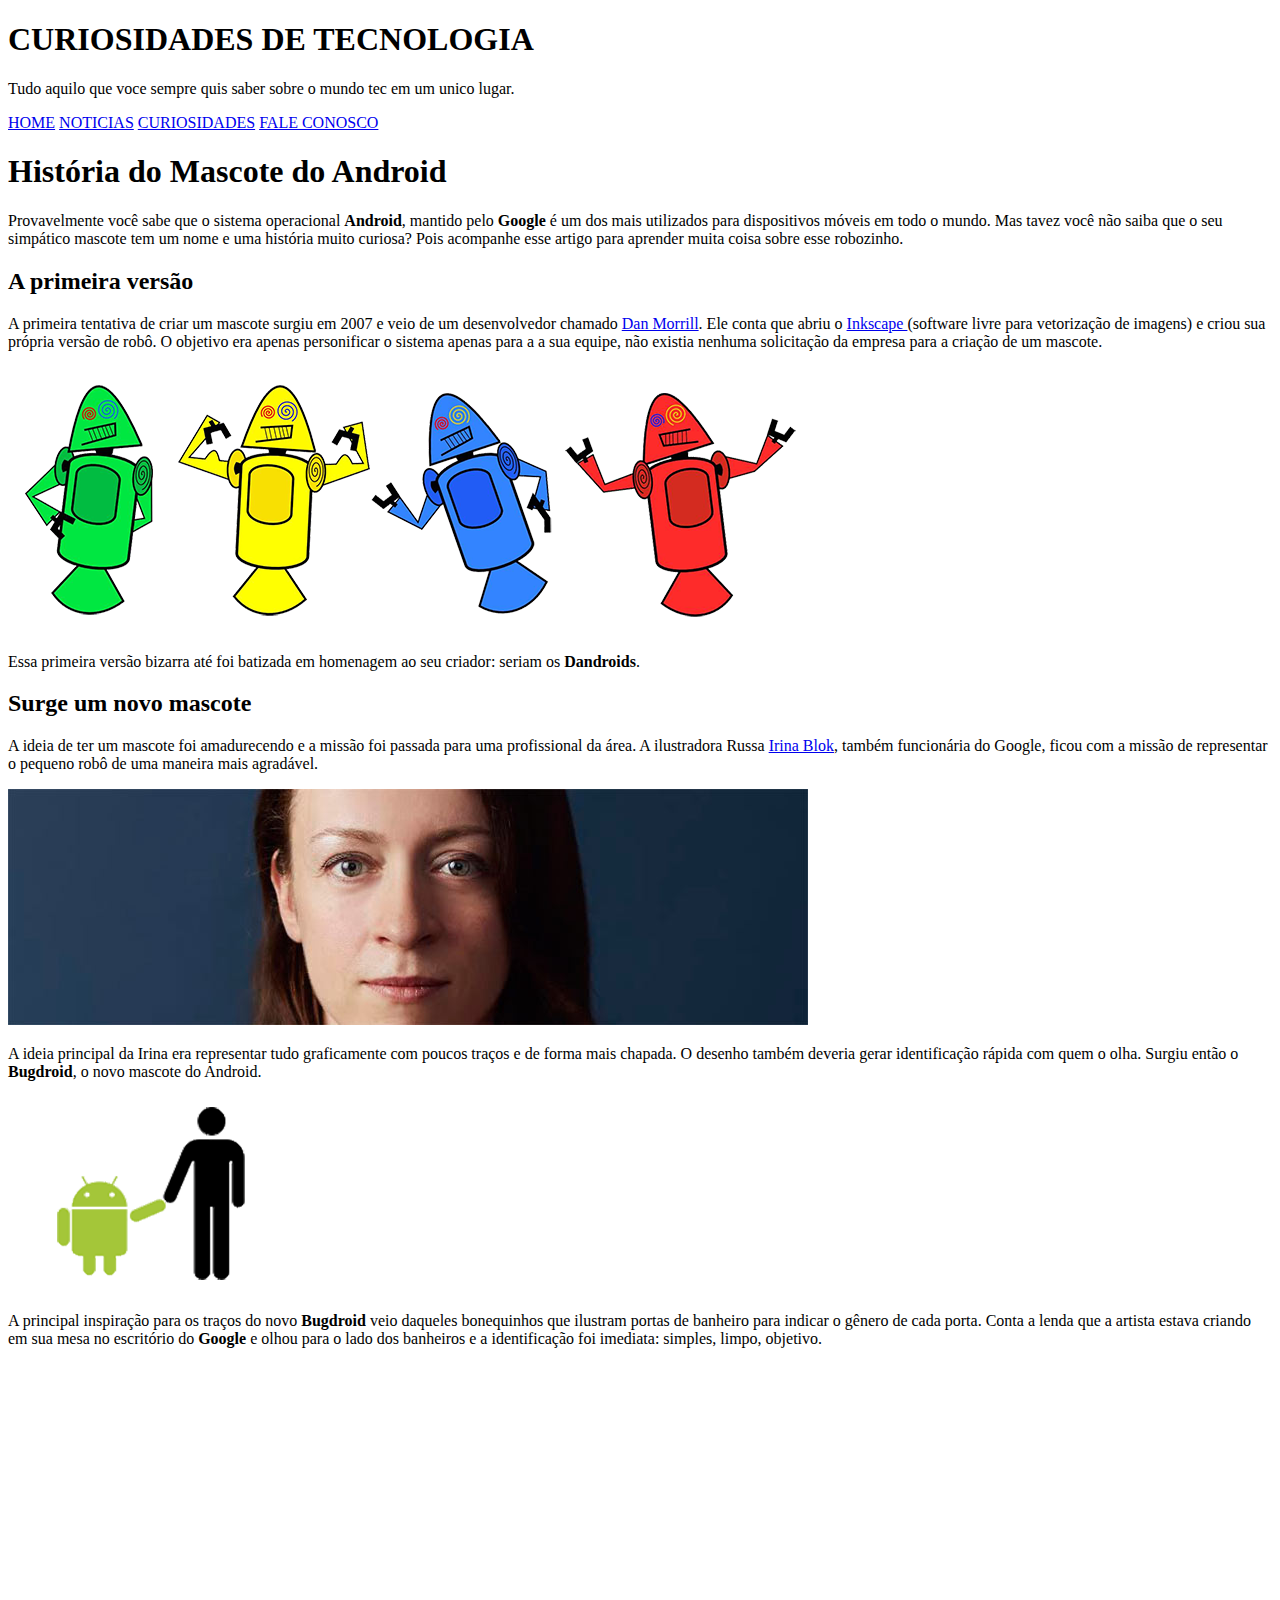
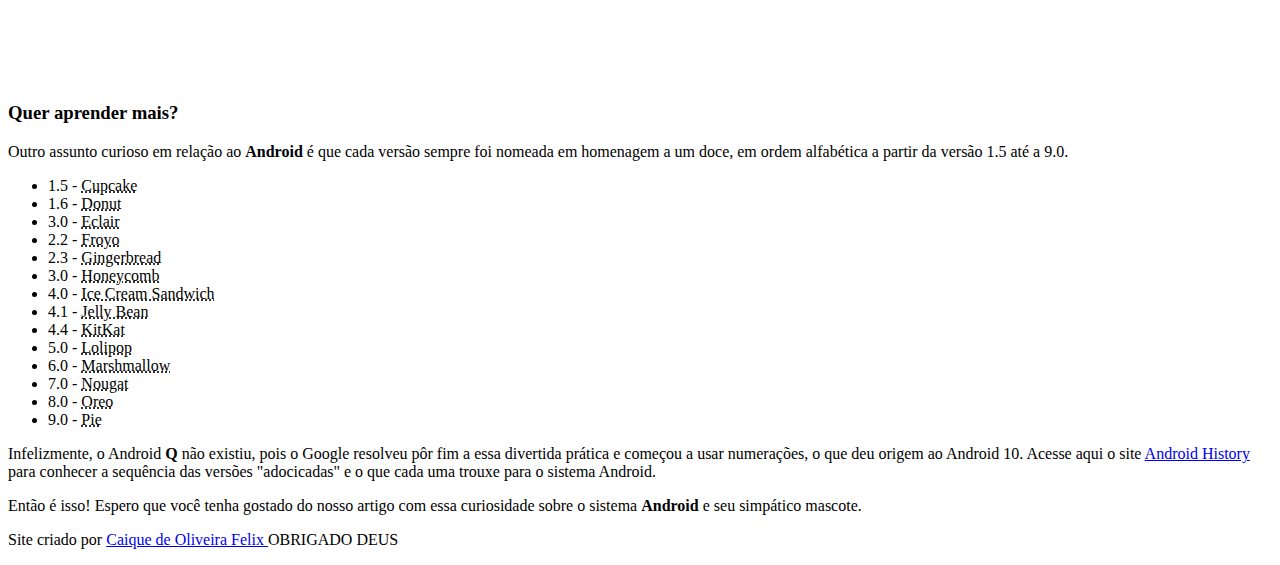
==== index.html @ 0dfc1a0d "css" ====
<!DOCTYPE html>
<html lang="pt-br">
<head>
    <meta charset="UTF-8">
    <meta http-equiv="X-UA-Compatible" content="IE=edge">
    <meta name="viewport" content="width=device-width, initial-scale=1.0">
    <title>COMO SURGIU O MASCOTE DO ANDROID</title>
<link rel="shortcut icon" href="imagens/favicon.ico" type="image/x-icon">
<link  rel="stylesheet" href="projeto-android/assets/css/style.css" >
    
    
 
    
    
</head>
<body>
    <header>
        <h1>CURIOSIDADES DE TECNOLOGIA</h1>
        <p>Tudo aquilo que voce sempre quis saber sobre o mundo tec em  um unico lugar.</p>
    </header>
    <nav>
<a href="#">HOME</a>
<a href="#">NOTICIAS</a>
<a href="#">CURIOSIDADES</a>
<a href="#">FALE CONOSCO</a>
    </nav>
<main>
    <article>
        <h1>História do Mascote do Android</h1>

        <p>Provavelmente você sabe que o sistema operacional <strong>Android</strong>, mantido pelo <strong>Google </strong>é um dos mais utilizados para dispositivos móveis em todo o mundo. Mas tavez você não saiba que o seu simpático mascote tem um nome e uma história muito curiosa? Pois acompanhe esse artigo para aprender muita coisa sobre esse robozinho.</p>
        
        <h2>A primeira versão</h2>
        
        <p>A primeira tentativa de criar um mascote surgiu em 2007 e veio de um desenvolvedor chamado <a href="https://ausdroid.net/2013/01/04/dan-morrill-shows-us-the-android-mascots-that-could-have-been/" target="_blank" class="externo" >Dan Morrill</a>. Ele conta que abriu o <a href="https://inkscape.org/pt-br/" target="_blank"  class="externo" >Inkscape </a>(software livre para vetorização de imagens) e criou sua própria versão de robô. O objetivo era apenas personificar o sistema apenas para a a sua equipe, não existia nenhuma solicitação da empresa para a criação de um mascote.</p>
        
        <picture>
            <source media="(max-width: 600px )" srcset="imagens/dan-droids-pq.png">
            <img src="imagens/dan-droids.png" alt="PRIMEIRO MASCOTE DO ANDROID"></picture>
        
        <P>Essa primeira versão bizarra até foi batizada em homenagem ao seu criador: seriam os <strong>Dandroids</strong>.</P>
        
        <H2>Surge um novo mascote</H2>
        
        <P>A ideia de ter um mascote foi amadurecendo e a missão foi passada para uma profissional da área. A ilustradora Russa <a href="https://www.irinablok.com/android" target="_blank"  class="externo" >Irina Blok</a>, também funcionária do Google, ficou com a missão de representar o pequeno robô de uma maneira mais agradável.</P>
        
     <picture>
        <source media="(max-width: 600px )" srcset="imagens/irina-blok-pq.jpg">
        <img src="imagens/irina-blok.jpg" alt="IRINA BLOK CRIADORA DO BUGDROID"></picture>
        
        <P>A ideia principal da Irina era representar tudo graficamente com poucos traços e de forma mais chapada. O desenho também deveria gerar identificação rápida com quem o olha. Surgiu então o <strong>Bugdroid</strong>, o novo mascote do Android.</P>
        
        <img src="imagens/bugdroid.png" class="pequena"  alt="BUGDROID">
        
        <P>
            A principal inspiração para os traços do novo <strong>Bugdroid</strong> veio daqueles bonequinhos que ilustram portas de banheiro para indicar o gênero de cada porta. Conta a lenda que a artista estava criando em sua mesa no escritório do <b>Google</b> e olhou para o lado dos banheiros e a identificação foi imediata: simples, limpo, objetivo.
            
        </P>
        
        <div class="video">
            <iframe width="560" height="315" src="https://www.youtube.com/embed/l2UDgpLz20M" title="YouTube video player" frameborder="0" allow="accelerometer; autoplay; clipboard-write; encrypted-media; gyroscope; picture-in-picture" allowfullscreen></iframe>
        </div>
         
         <aside>
             <h3>Quer aprender mais? </h3>
                     
                     <p>Outro assunto curioso em relação ao <b>Android</b> é que cada versão sempre foi nomeada em homenagem a um doce, em ordem alfabética a partir da versão 1.5 até a 9.0.</p>
                     
                     <ul>
                         <li>1.5 - <abbr title="BOLO DE COPO">Cupcake</abbr></li>
                         <li>1.6 - <abbr title="ROSQUINHA">Donut</abbr></li>
                         <li>3.0 - <abbr title="BOMBA">Eclair</abbr></li>
                         <li>2.2 - <abbr title="IOGURTE GELADO">Froyo</abbr></li>
                         <li>2.3 - <abbr title="PÃO DE GENGIBRE">Gingerbread</abbr></li>
                         <li>3.0 - <abbr title="FAVO DE MEL">Honeycomb</abbr></li>
                         <li>4.0 - <abbr title="SANDUICHE DE SORVETE">Ice Cream Sandwich</abbr></li>
                         <li>4.1 - <abbr title="JUJUBA">Jelly Bean</abbr></li>
                         <li>4.4 - <abbr title="KITKAT">KitKat</abbr></li>
                         <li>5.0 - <abbr title="PIRULITO">Lolipop</abbr></li>
                         <li>6.0 - <abbr title="MARSHMALLOW">Marshmallow</abbr></li>
                         <li>7.0 - <abbr title="TORRONE">Nougat</abbr></li>
                         <li>8.0 - <abbr title="OREO">Oreo</abbr></li>
                         <li>9.0 - <abbr title="TORTA">Pie</abbr></li>
                         
                     </ul>
                     Infelizmente, o Android <strong>Q</strong> não existiu, pois o Google resolveu pôr fim a essa divertida prática e começou a usar numerações, o que deu origem ao Android 10.
                     
                     Acesse aqui o site <a href="android.com/intl/en_uk/history" target="_blank"  class="externo" >Android History </a>para conhecer a sequência das versões "adocicadas" e o que cada uma trouxe para o sistema Android.
         </aside>
        
        
        <p>Então é isso! Espero que você tenha gostado do nosso artigo com essa curiosidade sobre o sistema <b>Android</b> e seu simpático mascote.</p>
    </article>
        </main>
        <footer>
            <p>Site criado por <a href="https://gustavoguanabara.github.io/" target="_blank" >Caique de Oliveira Felix </a>  OBRIGADO DEUS</p>
        </footer>    
</body>
    
</html>
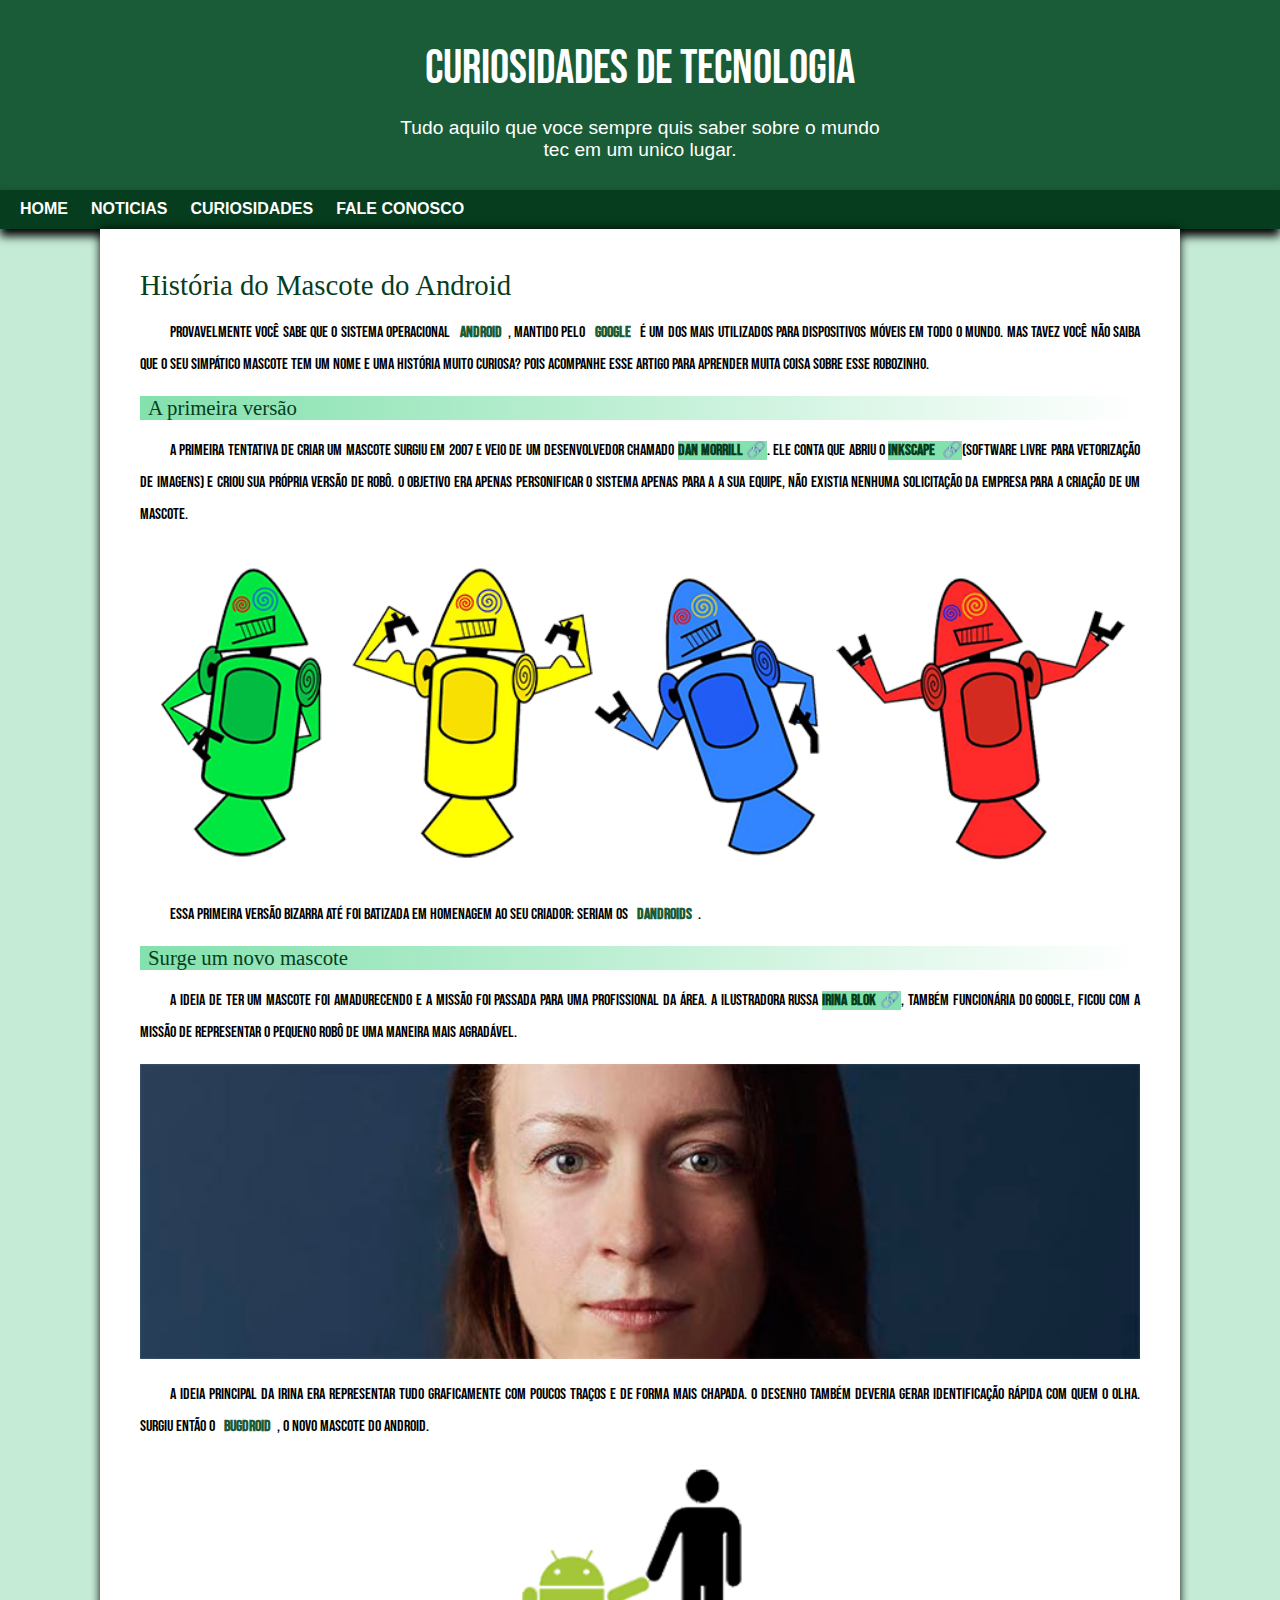
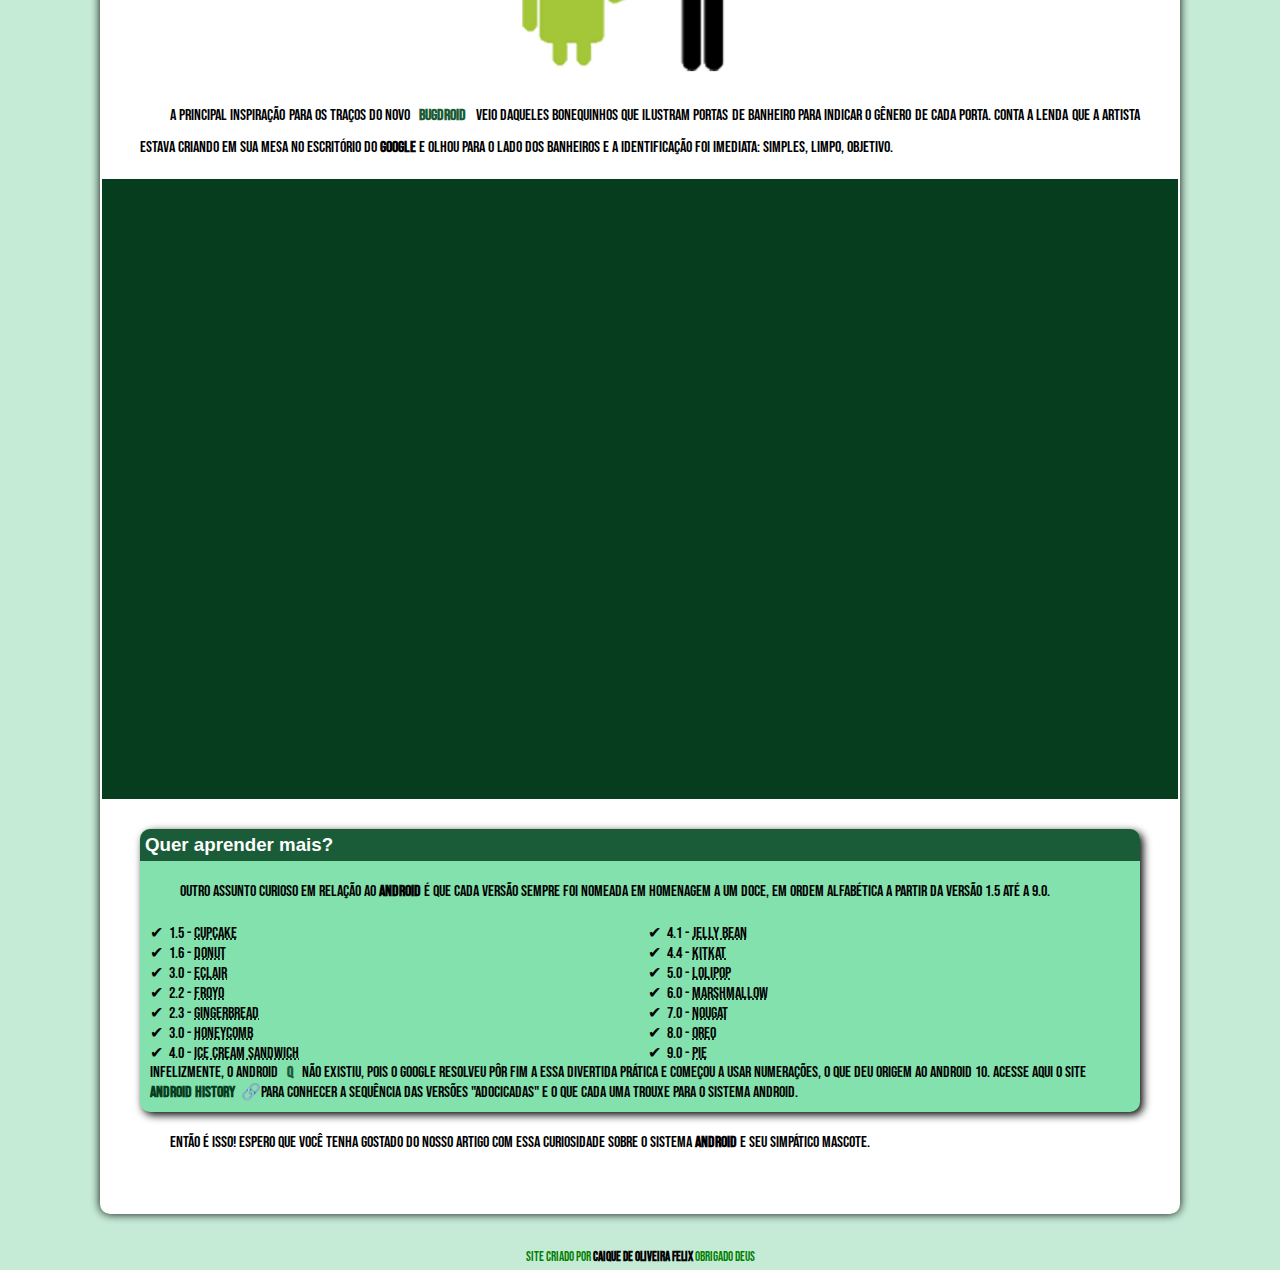
==== commit edf902d4: "css" ====
--- a/index.html
+++ b/index.html
@@ -6,9 +6,7 @@
     <meta name="viewport" content="width=device-width, initial-scale=1.0">
     <title>COMO SURGIU O MASCOTE DO ANDROID</title>
 <link rel="shortcut icon" href="imagens/favicon.ico" type="image/x-icon">
-<link  rel="stylesheet" href="projeto-android/assets/css/style.css" >
-    
-    
+<link  href="projeto-android/estilo/style.css"  rel="stylesheet">
  
     
     
--- a/projeto-android/estilo/style.css
+++ b/projeto-android/estilo/style.css
@@ -0,0 +1,233 @@
+@charset "utf-8";
+@import url('https://fonts.googleapis.com/css2?family=Bebas+Neue&display=swap');
+
+
+@font-face {
+    font-family: 'Android';
+    src: url('../fontes/idroid.otf') format('opentype');
+    font-weight: normal;
+}
+
+:root {
+    --cor0: #c5ebd6;
+    --cor1: #83e1ad;
+    --cor2: #4adc3db6;
+    --cor3: #2fa866;
+    --cor4: #1a5c37;
+    --cor5: #063d1e;
+
+    --font-padrao: arial, verdana, helvetica, sans-serif;
+    --fonte-destaque: 'Bebas Neue', 'cursive';
+    --font-android: 'Android', 'cursive';
+
+}
+
+* {
+    margin: 0px;
+    padding: 0px;
+}
+
+body {
+    background-color: #c5ebd6;
+    font-family: var(--fonte-destaque);
+    }
+    a.externo::after{
+        content: '\00a0\1F517';
+
+    }
+
+header {
+    background-color: var(--cor4);
+    min-height: 150px;
+    text-align: center;
+    padding-top: 40px;
+    background-image: linear-gradient(to bottom, var(--cor3), var(--cor05));
+}
+
+header > h1 {
+
+    color: white;
+    font-family: var(--fonte-destaque);
+    margin-bottom: 20px;
+    font-size: 3em;
+    box-shadow: 0 0px 0px 0px rgb(0 0 0 / 27%);
+    font-weight: normal ;
+
+}
+
+header>p {
+    color: white;
+    font-family: var(--font-padrao);
+    font-size: 1.2em;
+    max-width: 500px;
+    margin: auto;
+    padding-left: 10px;
+    padding-right: 10px;
+    box-shadow: 0 0px 0px 0px rgb(0 0 0 / 27%);
+    margin-bottom: 20px:;  
+
+
+
+}
+
+nav {
+    background-color: var(--cor5);
+    padding: 10px;
+    box-shadow: 0px 7px 9px 0px black;
+
+
+}
+
+nav>a {
+    color: white;
+    padding: 10px;
+    text-decoration: none;
+    font-weight: bold;
+    font-family: var(--font-padrao);
+    transition-duration: 0.5s;
+
+}
+
+nav a:hover {
+    background-color: var(--cor4);
+    color: var(--cor3);
+    border-radius: 5px;
+
+}
+
+main {
+
+
+    min-width: 300px;
+    max-width: 1000px;
+    margin: auto;
+    margin-bottom: 30px;
+    padding: 40px;
+    background-color: white;
+    box-shadow: 0px 0px 10px rgba(5, 5, 5, 0.986);
+    border-bottom-left-radius: 10px;
+    border-bottom-right-radius: 10px;
+
+}
+
+main h1 {
+    color: var(--cor5);
+    font-family: var(--font-android);
+    font-weight: normal;
+    font-size: 1.8em ;
+
+}
+
+main h2 {
+    font-family: var(--font-android);
+    font-size: 1.3em;
+    background-image: linear-gradient(to right, var(--cor1), transparent);
+    text-indent: 8px;
+    color: var(--cor5);
+    font-weight: normal;
+}
+
+main p {
+    margin: 15px 0px;
+    text-align: justify;
+    text-indent: 30px;
+    font-size: 1em;
+    line-height: 2em;
+
+}
+
+main img {
+    width: 100%;
+    ¨
+}
+
+main img.pequena {
+    max-width: 350px;
+    width: 50%;
+    display: block;
+    margin: auto;
+
+}
+
+main strong {
+    color: var(--cor4);
+    font-weight: bold;
+    padding: 2px 6px;
+}
+
+main a {
+    text-decoration: none;
+    font-weight: bold;
+    color: var(--cor5);
+    background-color: var(--cor1);
+    padding: 2px, 6px;
+
+}
+
+main a:hover {
+    text-decoration: underline;
+    color: var(--cor4);
+
+}
+
+div.video{
+background-color: var(--cor5);
+
+margin: 0px -38px 30px -38px ;
+padding: 20px;
+position: relative;
+padding-bottom: 60%;
+}
+
+div.video > iframe {
+position: absolute;
+top: 5%;
+left: 5%;
+width:90% ;
+height:90% ;
+
+}
+
+aside {
+    background-color: var(--cor1);
+    padding: 10px;
+    border-radius: 10px;
+    box-shadow: 3px 3px  8px black;
+
+}
+aside > h3 {
+    font-family: Arial, Helvetica, sans-serif;
+    background-color: var(--cor4);
+    color:white;
+    padding: 5px;
+    margin: -10px -10px 0px -10px;
+    border-radius: 10px 10px 0 0  ;
+    
+}
+
+aside>ul {
+    list-style-type: '\2714\00a0\00a0';
+    list-style-position: inside;
+    columns: 2;
+}
+
+
+ footer {
+    background-color: var(--cor05);
+    color: green;
+    text-align: center;
+    font-size: 0.8em;
+    padding: 5px;
+}
+
+footer a {
+    color: black;
+    font-weight: bolder;
+    text-decoration: none;
+}
+
+footer a:hover {
+    text-decoration: underline;
+    color: var(--cor3);
+
+}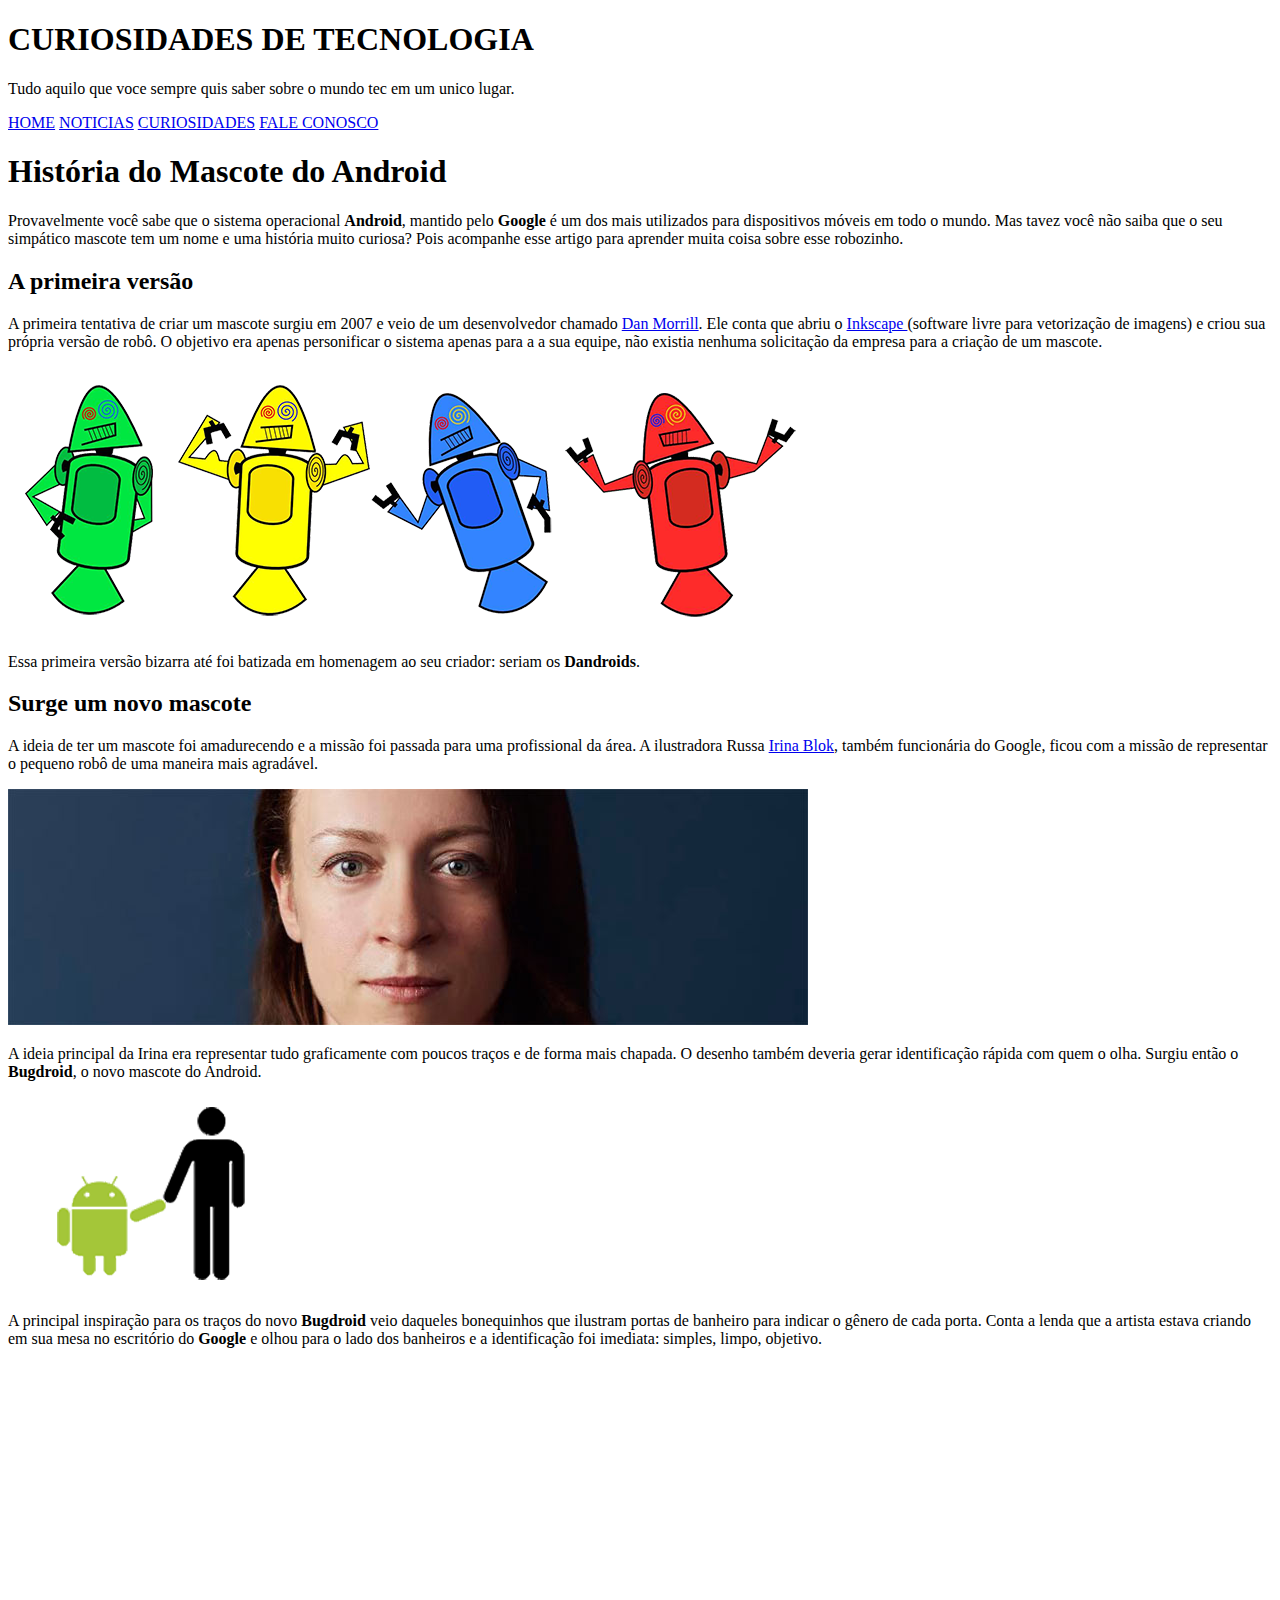
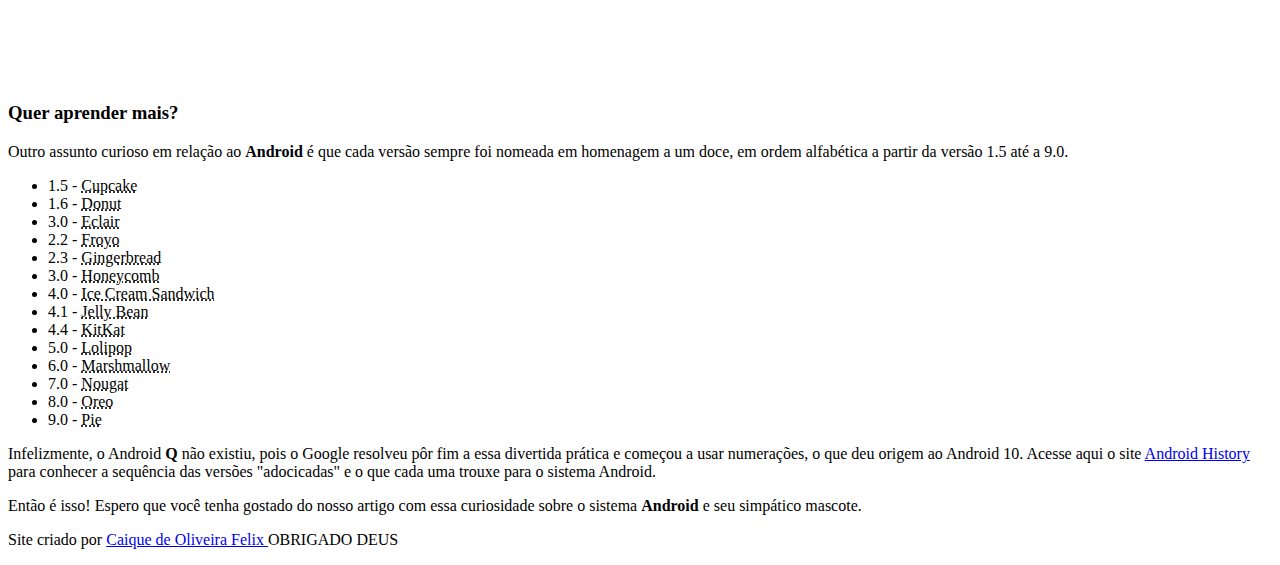
==== commit 9ee4bf3e: "Merge branch 'master' of https://github.com/CaiqueOliveira07/projeto-android" ====
--- a/index.html
+++ b/index.html
@@ -6,7 +6,13 @@
     <meta name="viewport" content="width=device-width, initial-scale=1.0">
     <title>COMO SURGIU O MASCOTE DO ANDROID</title>
 <link rel="shortcut icon" href="imagens/favicon.ico" type="image/x-icon">
-<link  href="projeto-android/estilo/style.css"  rel="stylesheet">
+
+<link  href="projeto-android/estilo/style.css.css"  rel="stylesheet">
+
+<link  rel="stylesheet" href="projeto-android/assets/css/style.css" >
+    
+    
+
  
     
     
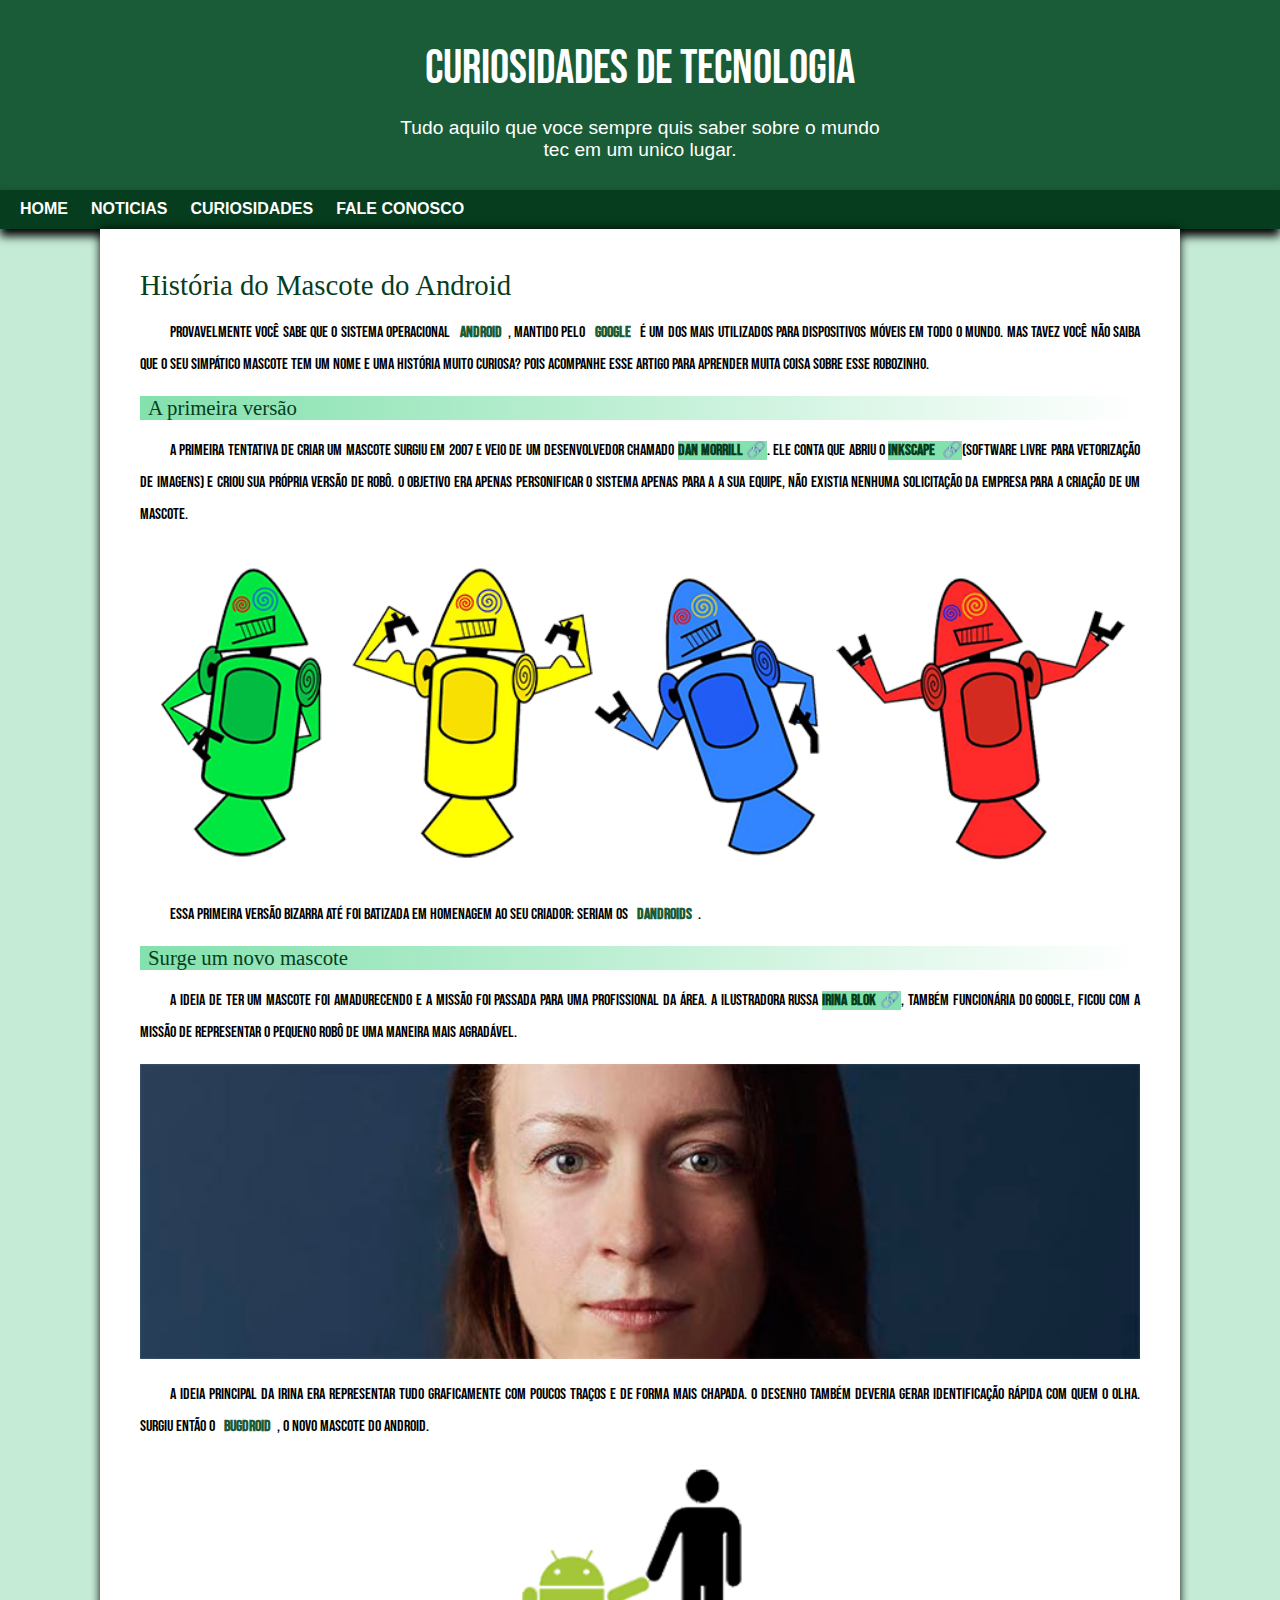
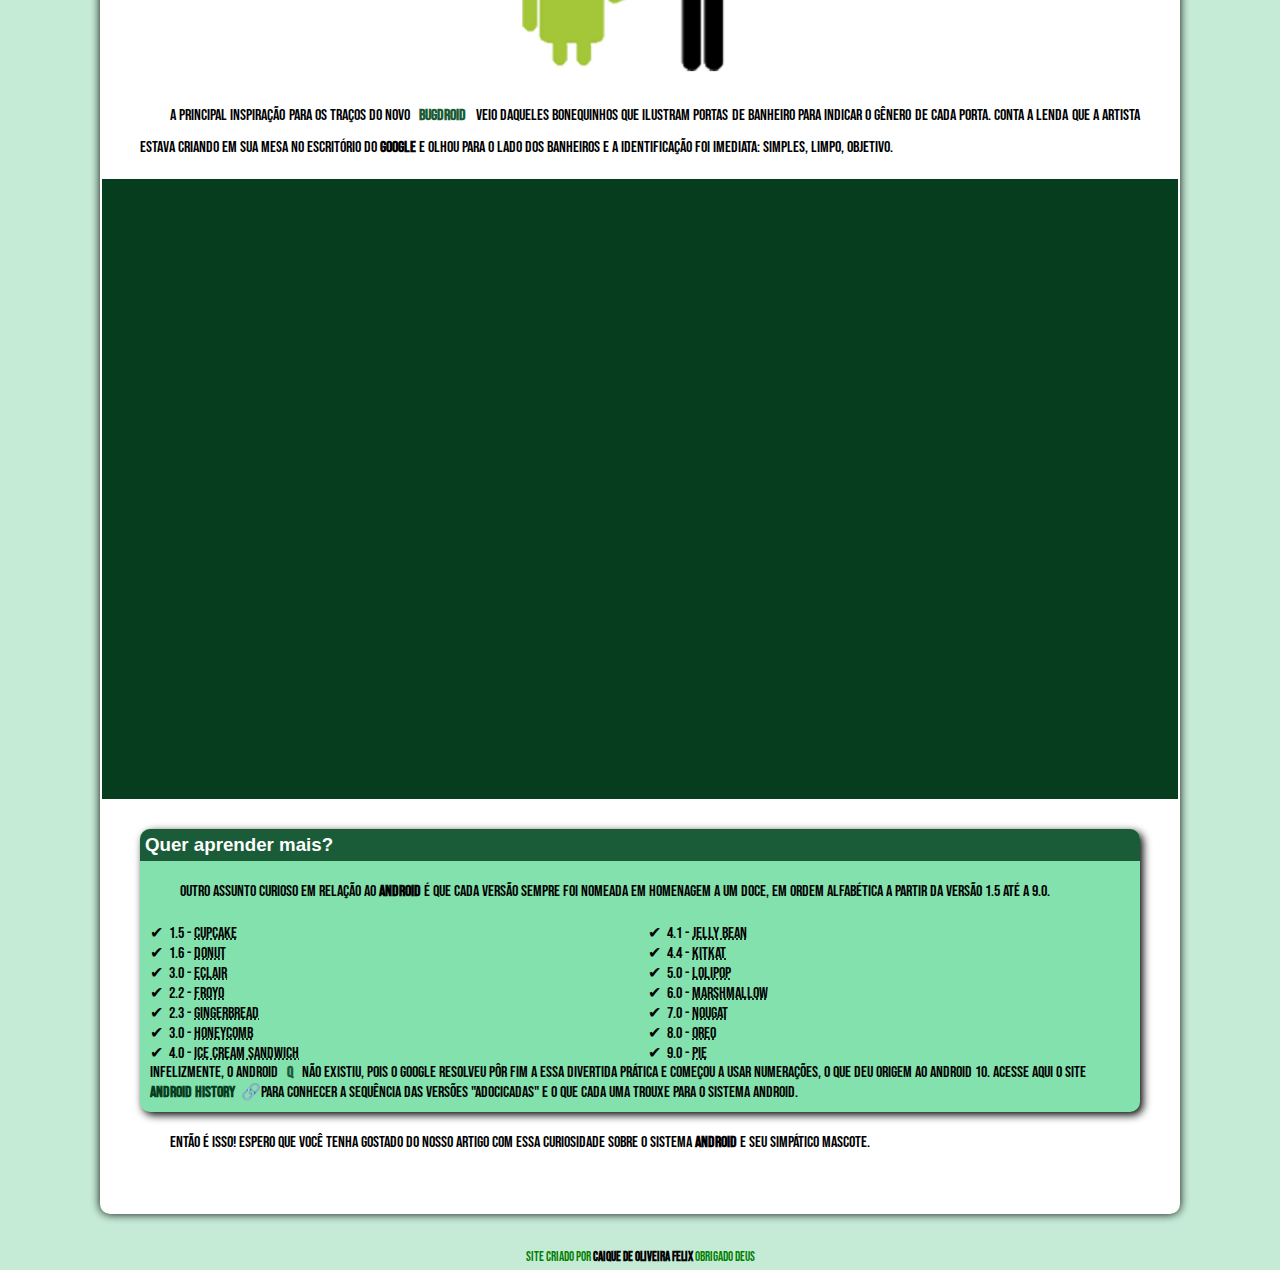
==== commit 08e811af: "css" ====
--- a/index.html
+++ b/index.html
@@ -7,15 +7,10 @@
     <title>COMO SURGIU O MASCOTE DO ANDROID</title>
 <link rel="shortcut icon" href="imagens/favicon.ico" type="image/x-icon">
 
-<link  href="projeto-android/estilo/style.css.css"  rel="stylesheet">
-
-<link  rel="stylesheet" href="projeto-android/assets/css/style.css" >
+<link  href="projeto-android/estilo/style.css"  rel="stylesheet">
     
     
-
- 
-    
-    
+   
 </head>
 <body>
     <header>
--- a/projeto-android/estilo/style.css
+++ b/projeto-android/estilo/style.css
@@ -0,0 +1,233 @@
+@charset "utf-8";
+@import url('https://fonts.googleapis.com/css2?family=Bebas+Neue&display=swap');
+
+
+@font-face {
+    font-family: 'Android';
+    src: url('../fontes/idroid.otf') format('opentype');
+    font-weight: normal;
+}
+
+:root {
+    --cor0: #c5ebd6;
+    --cor1: #83e1ad;
+    --cor2: #4adc3db6;
+    --cor3: #2fa866;
+    --cor4: #1a5c37;
+    --cor5: #063d1e;
+
+    --font-padrao: arial, verdana, helvetica, sans-serif;
+    --fonte-destaque: 'Bebas Neue', 'cursive';
+    --font-android: 'Android', 'cursive';
+
+}
+
+* {
+    margin: 0px;
+    padding: 0px;
+}
+
+body {
+    background-color: #c5ebd6;
+    font-family: var(--fonte-destaque);
+    }
+    a.externo::after{
+        content: '\00a0\1F517';
+
+    }
+
+header {
+    background-color: var(--cor4);
+    min-height: 150px;
+    text-align: center;
+    padding-top: 40px;
+    background-image: linear-gradient(to bottom, var(--cor3), var(--cor05));
+}
+
+header > h1 {
+
+    color: white;
+    font-family: var(--fonte-destaque);
+    margin-bottom: 20px;
+    font-size: 3em;
+    box-shadow: 0 0px 0px 0px rgb(0 0 0 / 27%);
+    font-weight: normal ;
+
+}
+
+header>p {
+    color: white;
+    font-family: var(--font-padrao);
+    font-size: 1.2em;
+    max-width: 500px;
+    margin: auto;
+    padding-left: 10px;
+    padding-right: 10px;
+    box-shadow: 0 0px 0px 0px rgb(0 0 0 / 27%);
+    margin-bottom: 20px:;  
+
+
+
+}
+
+nav {
+    background-color: var(--cor5);
+    padding: 10px;
+    box-shadow: 0px 7px 9px 0px black;
+
+
+}
+
+nav>a {
+    color: white;
+    padding: 10px;
+    text-decoration: none;
+    font-weight: bold;
+    font-family: var(--font-padrao);
+    transition-duration: 0.5s;
+
+}
+
+nav a:hover {
+    background-color: var(--cor4);
+    color: var(--cor3);
+    border-radius: 5px;
+
+}
+
+main {
+
+
+    min-width: 300px;
+    max-width: 1000px;
+    margin: auto;
+    margin-bottom: 30px;
+    padding: 40px;
+    background-color: white;
+    box-shadow: 0px 0px 10px rgba(5, 5, 5, 0.986);
+    border-bottom-left-radius: 10px;
+    border-bottom-right-radius: 10px;
+
+}
+
+main h1 {
+    color: var(--cor5);
+    font-family: var(--font-android);
+    font-weight: normal;
+    font-size: 1.8em ;
+
+}
+
+main h2 {
+    font-family: var(--font-android);
+    font-size: 1.3em;
+    background-image: linear-gradient(to right, var(--cor1), transparent);
+    text-indent: 8px;
+    color: var(--cor5);
+    font-weight: normal;
+}
+
+main p {
+    margin: 15px 0px;
+    text-align: justify;
+    text-indent: 30px;
+    font-size: 1em;
+    line-height: 2em;
+
+}
+
+main img {
+    width: 100%;
+    ¨
+}
+
+main img.pequena {
+    max-width: 350px;
+    width: 50%;
+    display: block;
+    margin: auto;
+
+}
+
+main strong {
+    color: var(--cor4);
+    font-weight: bold;
+    padding: 2px 6px;
+}
+
+main a {
+    text-decoration: none;
+    font-weight: bold;
+    color: var(--cor5);
+    background-color: var(--cor1);
+    padding: 2px, 6px;
+
+}
+
+main a:hover {
+    text-decoration: underline;
+    color: var(--cor4);
+
+}
+
+div.video{
+background-color: var(--cor5);
+
+margin: 0px -38px 30px -38px ;
+padding: 20px;
+position: relative;
+padding-bottom: 60%;
+}
+
+div.video > iframe {
+position: absolute;
+top: 5%;
+left: 5%;
+width:90% ;
+height:90% ;
+
+}
+
+aside {
+    background-color: var(--cor1);
+    padding: 10px;
+    border-radius: 10px;
+    box-shadow: 3px 3px  8px black;
+
+}
+aside > h3 {
+    font-family: Arial, Helvetica, sans-serif;
+    background-color: var(--cor4);
+    color:white;
+    padding: 5px;
+    margin: -10px -10px 0px -10px;
+    border-radius: 10px 10px 0 0  ;
+    
+}
+
+aside>ul {
+    list-style-type: '\2714\00a0\00a0';
+    list-style-position: inside;
+    columns: 2;
+}
+
+
+ footer {
+    background-color: var(--cor05);
+    color: green;
+    text-align: center;
+    font-size: 0.8em;
+    padding: 5px;
+}
+
+footer a {
+    color: black;
+    font-weight: bolder;
+    text-decoration: none;
+}
+
+footer a:hover {
+    text-decoration: underline;
+    color: var(--cor3);
+
+}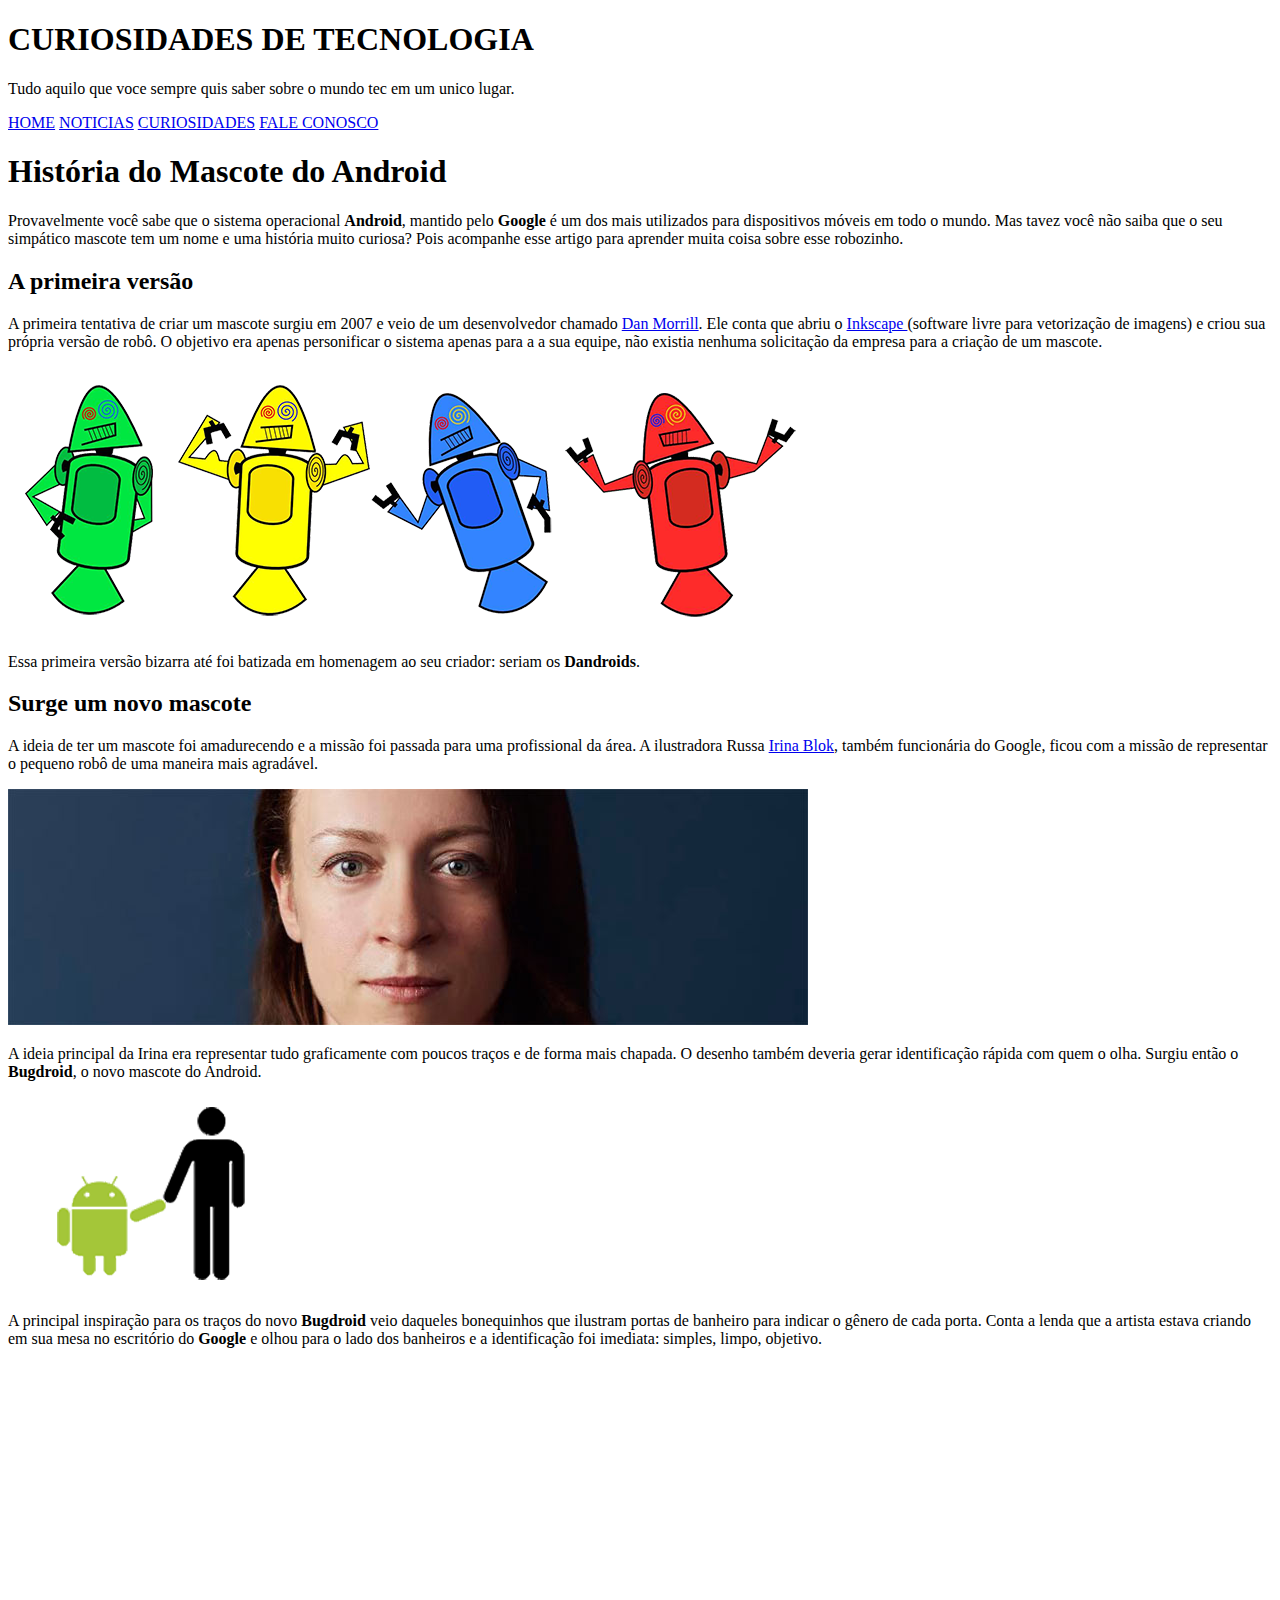
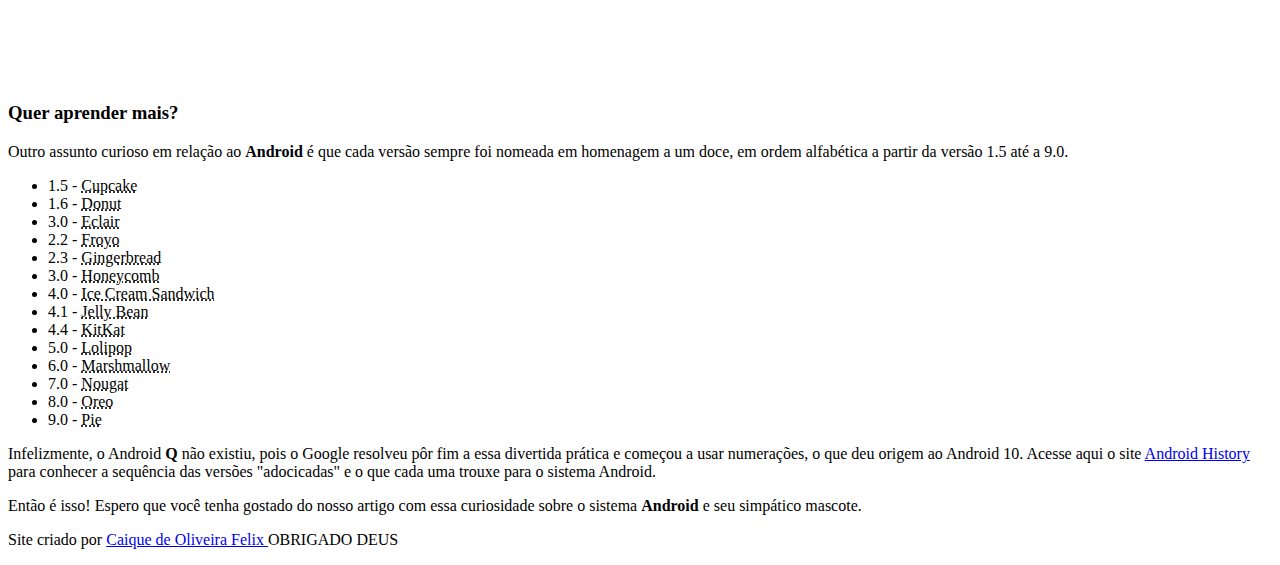
==== commit 79f9125c: "Merge branch 'master' of https://github.com/CaiqueOliveira07/projeto-android" ====
--- a/index.html
+++ b/index.html
@@ -7,8 +7,10 @@
     <title>COMO SURGIU O MASCOTE DO ANDROID</title>
 <link rel="shortcut icon" href="imagens/favicon.ico" type="image/x-icon">
 
-<link  href="projeto-android/estilo/style.css"  rel="stylesheet">
-    
+    <link  href="projeto-android/estilo/style.css.css"  rel="stylesheet">
+
+         
+
     
    
 </head>
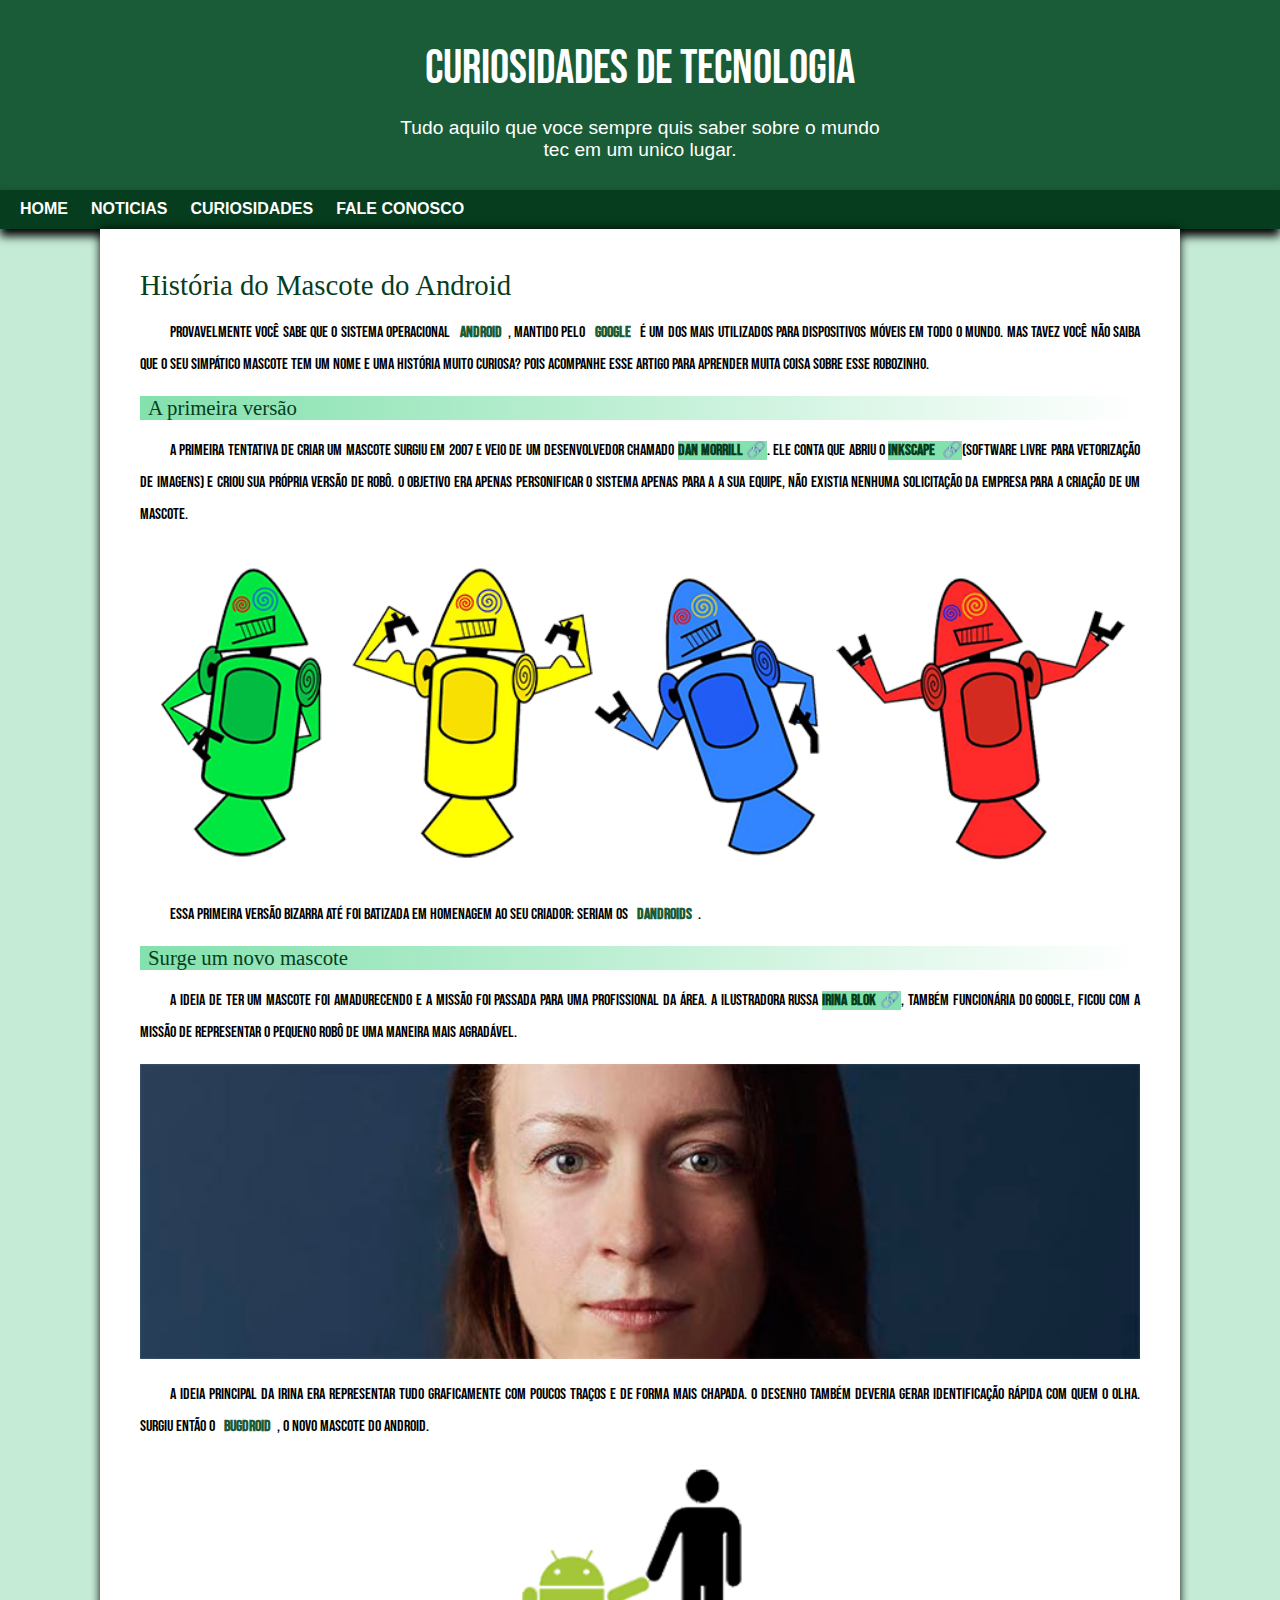
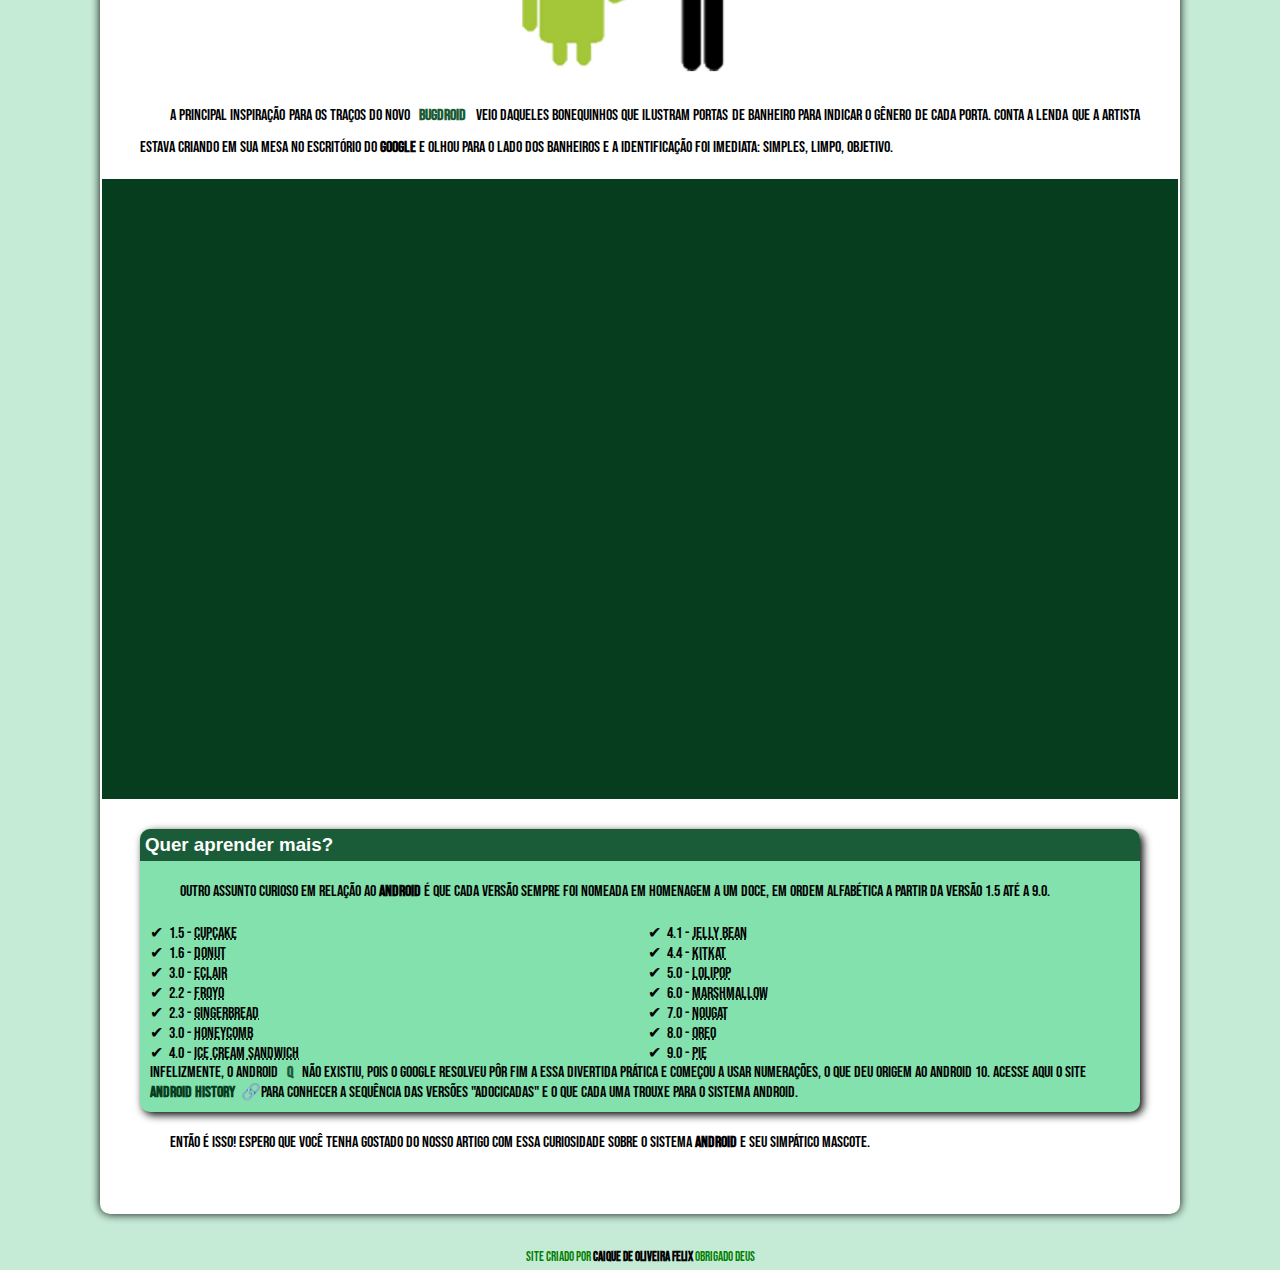
==== commit 86ab7c68: "css" ====
--- a/index.html
+++ b/index.html
@@ -7,7 +7,7 @@
     <title>COMO SURGIU O MASCOTE DO ANDROID</title>
 <link rel="shortcut icon" href="imagens/favicon.ico" type="image/x-icon">
 
-    <link  href="projeto-android/estilo/style.css.css"  rel="stylesheet">
+    <link  href="projeto-android/estilo/style.css"  rel="stylesheet">
 
          
 
--- a/projeto-android/estilo/style.css
+++ b/projeto-android/estilo/style.css
@@ -0,0 +1,233 @@
+@charset "utf-8";
+@import url('https://fonts.googleapis.com/css2?family=Bebas+Neue&display=swap');
+
+
+@font-face {
+    font-family: 'Android';
+    src: url('../fontes/idroid.otf') format('opentype');
+    font-weight: normal;
+}
+
+:root {
+    --cor0: #c5ebd6;
+    --cor1: #83e1ad;
+    --cor2: #4adc3db6;
+    --cor3: #2fa866;
+    --cor4: #1a5c37;
+    --cor5: #063d1e;
+
+    --font-padrao: arial, verdana, helvetica, sans-serif;
+    --fonte-destaque: 'Bebas Neue', 'cursive';
+    --font-android: 'Android', 'cursive';
+
+}
+
+* {
+    margin: 0px;
+    padding: 0px;
+}
+
+body {
+    background-color: #c5ebd6;
+    font-family: var(--fonte-destaque);
+    }
+    a.externo::after{
+        content: '\00a0\1F517';
+
+    }
+
+header {
+    background-color: var(--cor4);
+    min-height: 150px;
+    text-align: center;
+    padding-top: 40px;
+    background-image: linear-gradient(to bottom, var(--cor3), var(--cor05));
+}
+
+header > h1 {
+
+    color: white;
+    font-family: var(--fonte-destaque);
+    margin-bottom: 20px;
+    font-size: 3em;
+    box-shadow: 0 0px 0px 0px rgb(0 0 0 / 27%);
+    font-weight: normal ;
+
+}
+
+header>p {
+    color: white;
+    font-family: var(--font-padrao);
+    font-size: 1.2em;
+    max-width: 500px;
+    margin: auto;
+    padding-left: 10px;
+    padding-right: 10px;
+    box-shadow: 0 0px 0px 0px rgb(0 0 0 / 27%);
+    margin-bottom: 20px:;  
+
+
+
+}
+
+nav {
+    background-color: var(--cor5);
+    padding: 10px;
+    box-shadow: 0px 7px 9px 0px black;
+
+
+}
+
+nav>a {
+    color: white;
+    padding: 10px;
+    text-decoration: none;
+    font-weight: bold;
+    font-family: var(--font-padrao);
+    transition-duration: 0.5s;
+
+}
+
+nav a:hover {
+    background-color: var(--cor4);
+    color: var(--cor3);
+    border-radius: 5px;
+
+}
+
+main {
+
+
+    min-width: 300px;
+    max-width: 1000px;
+    margin: auto;
+    margin-bottom: 30px;
+    padding: 40px;
+    background-color: white;
+    box-shadow: 0px 0px 10px rgba(5, 5, 5, 0.986);
+    border-bottom-left-radius: 10px;
+    border-bottom-right-radius: 10px;
+
+}
+
+main h1 {
+    color: var(--cor5);
+    font-family: var(--font-android);
+    font-weight: normal;
+    font-size: 1.8em ;
+
+}
+
+main h2 {
+    font-family: var(--font-android);
+    font-size: 1.3em;
+    background-image: linear-gradient(to right, var(--cor1), transparent);
+    text-indent: 8px;
+    color: var(--cor5);
+    font-weight: normal;
+}
+
+main p {
+    margin: 15px 0px;
+    text-align: justify;
+    text-indent: 30px;
+    font-size: 1em;
+    line-height: 2em;
+
+}
+
+main img {
+    width: 100%;
+    ¨
+}
+
+main img.pequena {
+    max-width: 350px;
+    width: 50%;
+    display: block;
+    margin: auto;
+
+}
+
+main strong {
+    color: var(--cor4);
+    font-weight: bold;
+    padding: 2px 6px;
+}
+
+main a {
+    text-decoration: none;
+    font-weight: bold;
+    color: var(--cor5);
+    background-color: var(--cor1);
+    padding: 2px, 6px;
+
+}
+
+main a:hover {
+    text-decoration: underline;
+    color: var(--cor4);
+
+}
+
+div.video{
+background-color: var(--cor5);
+
+margin: 0px -38px 30px -38px ;
+padding: 20px;
+position: relative;
+padding-bottom: 60%;
+}
+
+div.video > iframe {
+position: absolute;
+top: 5%;
+left: 5%;
+width:90% ;
+height:90% ;
+
+}
+
+aside {
+    background-color: var(--cor1);
+    padding: 10px;
+    border-radius: 10px;
+    box-shadow: 3px 3px  8px black;
+
+}
+aside > h3 {
+    font-family: Arial, Helvetica, sans-serif;
+    background-color: var(--cor4);
+    color:white;
+    padding: 5px;
+    margin: -10px -10px 0px -10px;
+    border-radius: 10px 10px 0 0  ;
+    
+}
+
+aside>ul {
+    list-style-type: '\2714\00a0\00a0';
+    list-style-position: inside;
+    columns: 2;
+}
+
+
+ footer {
+    background-color: var(--cor05);
+    color: green;
+    text-align: center;
+    font-size: 0.8em;
+    padding: 5px;
+}
+
+footer a {
+    color: black;
+    font-weight: bolder;
+    text-decoration: none;
+}
+
+footer a:hover {
+    text-decoration: underline;
+    color: var(--cor3);
+
+}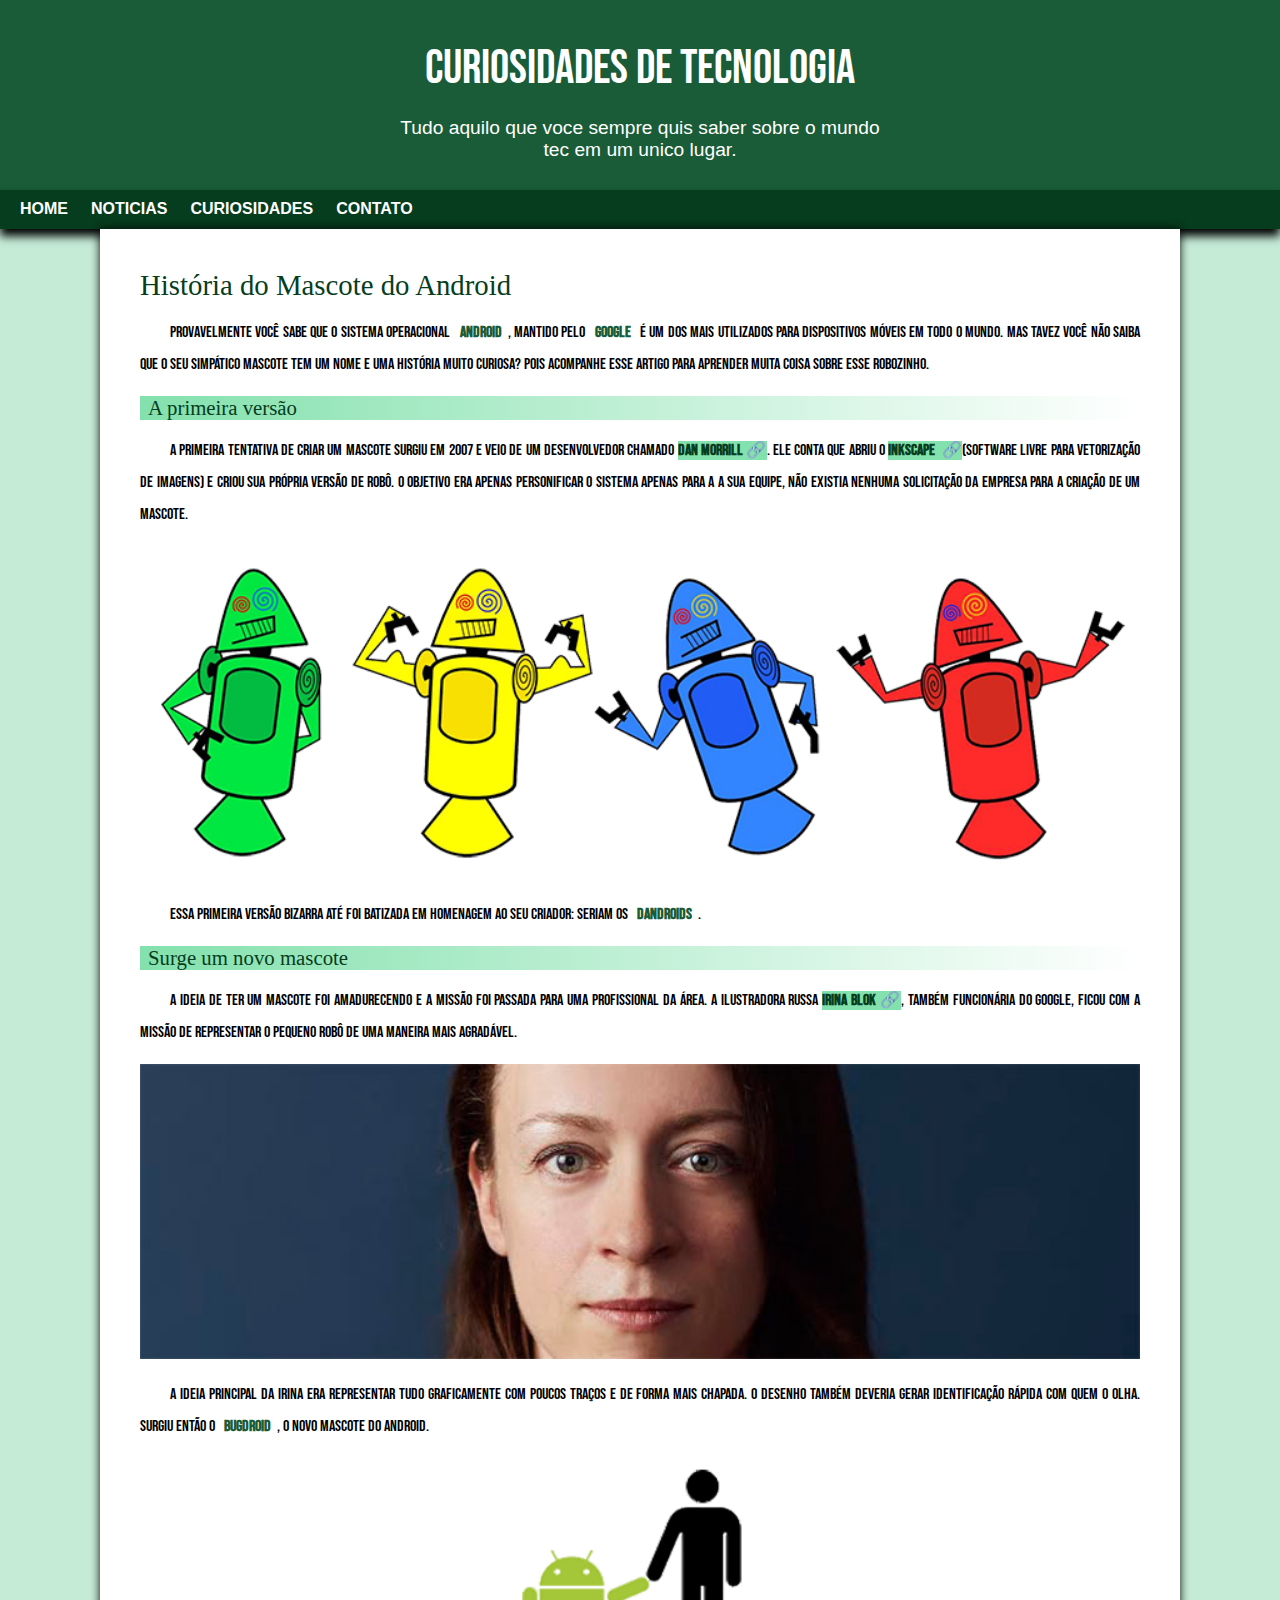
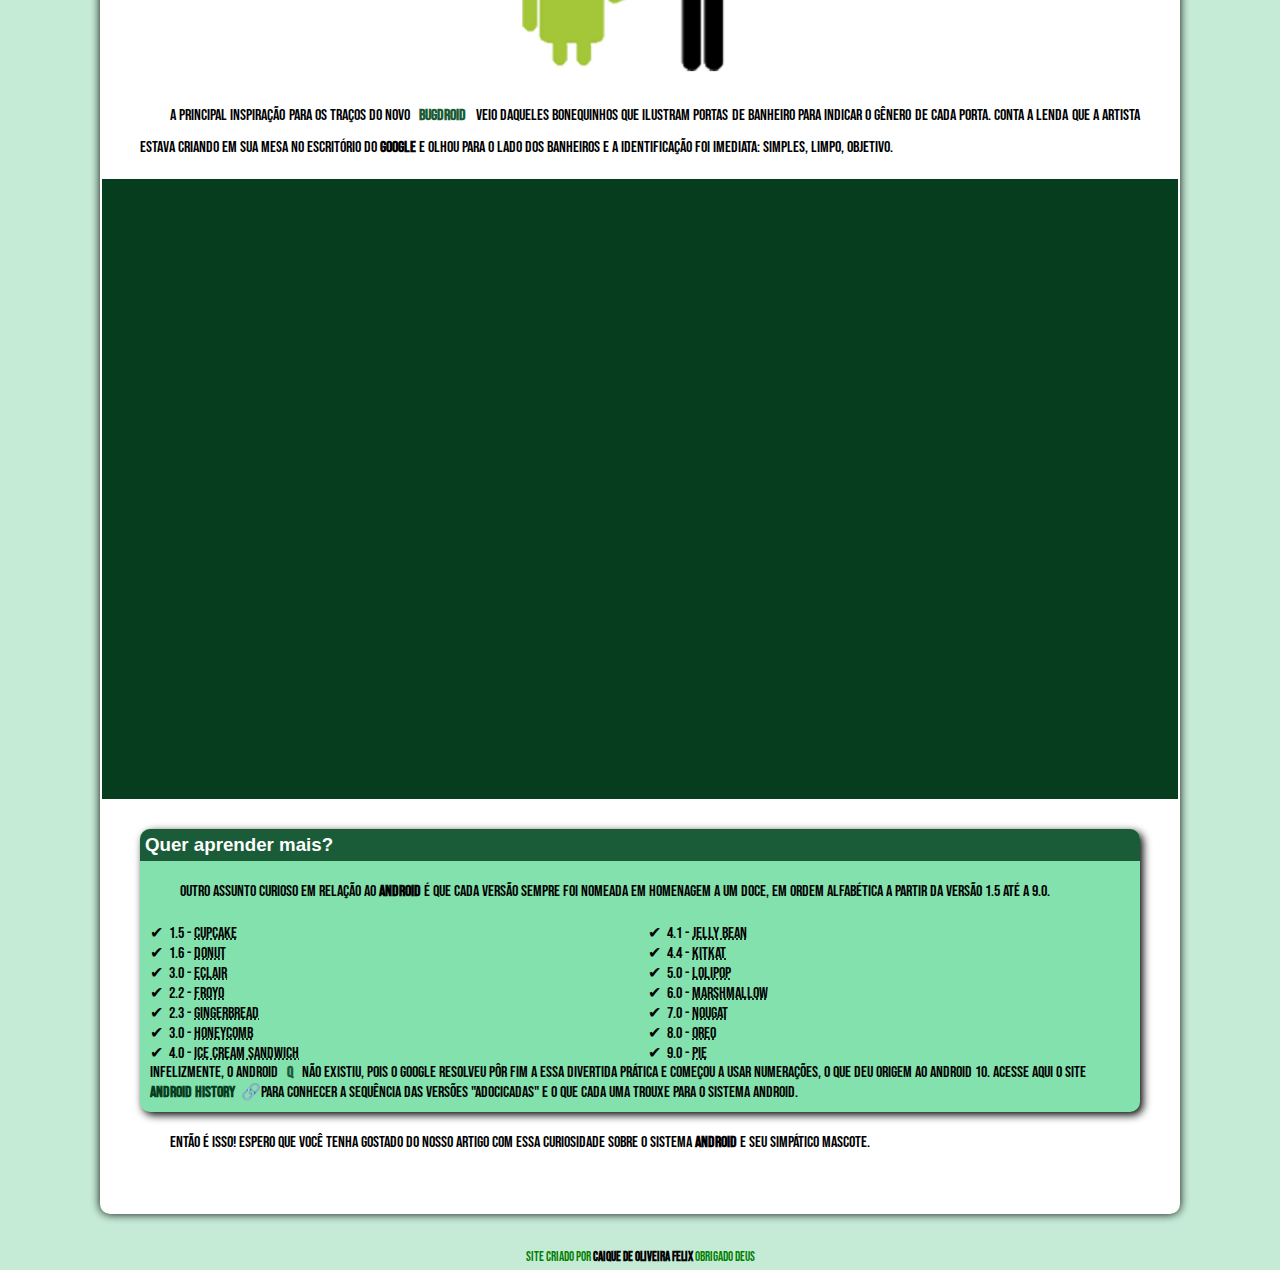
==== commit 24fd6dea: "LINK" ====
--- a/index.html
+++ b/index.html
@@ -23,7 +23,7 @@
 <a href="#">HOME</a>
 <a href="#">NOTICIAS</a>
 <a href="#">CURIOSIDADES</a>
-<a href="#">FALE CONOSCO</a>
+<a href="#">CONTATO</a>
     </nav>
 <main>
     <article>
